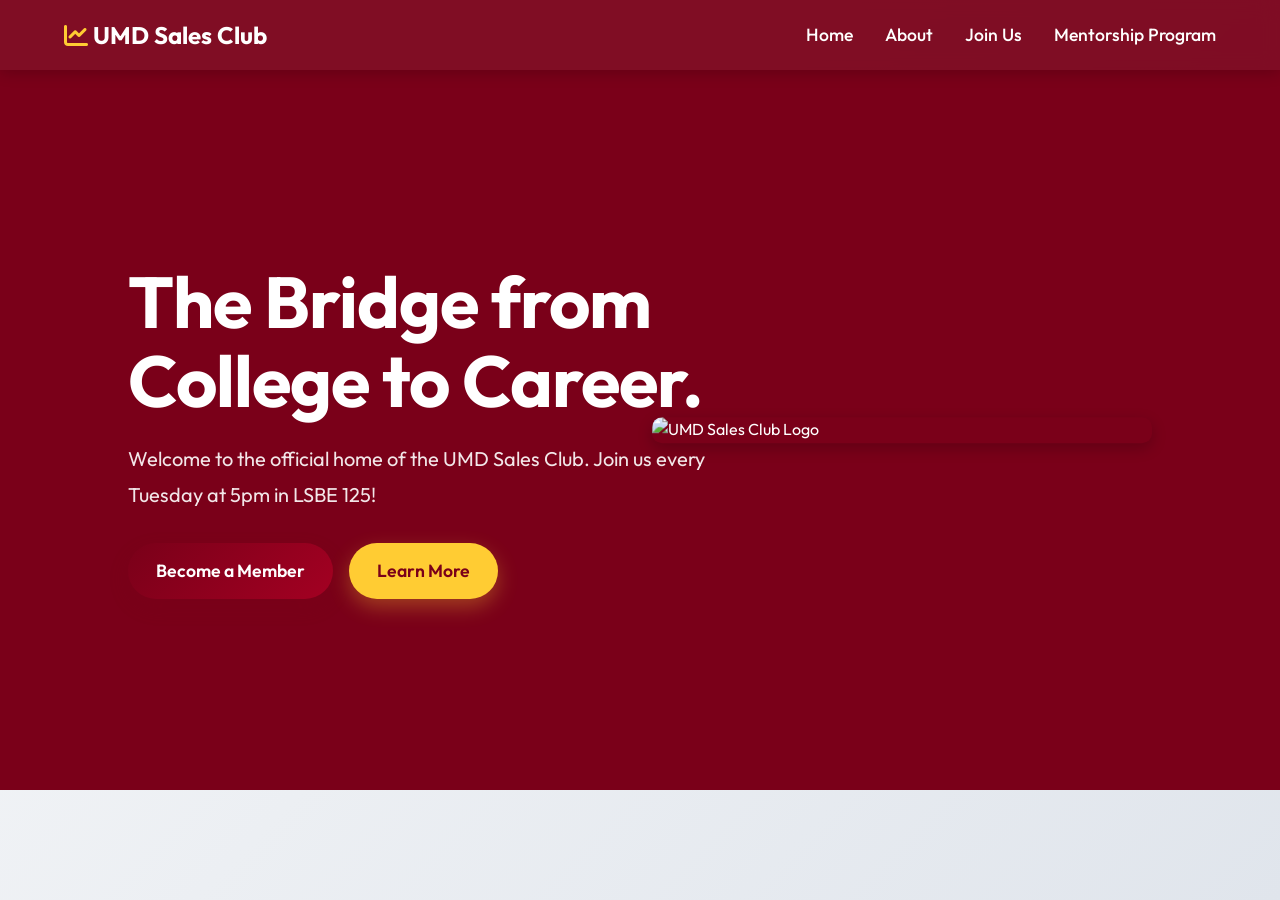
==== index.html @ 74e41758 "Add files via upload" ====
<!DOCTYPE html>
<html lang="en">

<head>
    <meta charset="UTF-8">
    <meta name="viewport" content="width=device-width, initial-scale=1.0">
    <title>UMD Sales Club | School Chapter</title>
    <!-- FontAwesome for Icons -->
    <link rel="stylesheet" href="https://cdnjs.cloudflare.com/ajax/libs/font-awesome/6.4.0/css/all.min.css">
    <link rel="stylesheet" href="style.css">
</head>

<body>

    <nav class="navbar">
        <div class="logo"><i class="fa-solid fa-chart-line"></i><span>UMD Sales Club</span></div>
        <ul class="nav-links">
            <li><a href="index.html">Home</a></li>
            <li><a href="about.html">About</a></li>
            <li><a href="contact.html">Join Us</a></li>
            <li><a href="Mentorship.html">Mentorship Program</a></li>
        </ul>
    </nav>

    <main>
        <header id="home" class="hero">
            <div class="hero-content">
                <h1>The Bridge from College to Career.</h1>
                <p>Welcome to the official home of the UMD Sales Club. Join us every Tuesday at 5pm in LSBE 125!</p>
                <div class="hero-buttons">
                    <a href="contact.html" class="btn btn-primary">Become a Member</a>
                    <a href="#about" class="btn btn-secondary">Learn More</a>
                </div>
            </div>
            <img src="Images/Sales Club Logo.jpg" alt="UMD Sales Club Logo" class="hero-logo">
        </header>
---- style.css ----
/* =========================================
   Global & Base Styles
========================================= */

@import url('https://fonts.googleapis.com/css2?family=Outfit:wght@400;500;600;700&display=swap');

:root {
    --umd-maroon: #7A0019;
    --umd-gold: #FFCC33;
    --text-dark: #333333;
    --text-light: #f8f9fa;
    --bg-light: #f8f9fa;
    --bg-gradient: linear-gradient(135deg, #f8f9fa 0%, #e0e5ec 100%);
    --card-bg: rgba(255, 255, 255, 0.7);
}

* {
    margin: 0;
    padding: 0;
    box-sizing: border-box;
    font-family: 'Outfit', sans-serif;
}

body {
    line-height: 1.6;
    color: var(--text-dark);
    background: var(--bg-gradient);
    min-height: 100vh;
    scroll-behavior: smooth;
    display: flex;
    flex-direction: column;
}

main {
    flex-grow: 1;
}

/* Link Styling */
a {
    color: var(--umd-maroon);
    text-decoration: none;
    transition: color 0.3s, transform 0.3s;
}

a:hover {
    color: var(--umd-gold);
}

/* =========================================
   Typography
========================================= */

h1, h2, h3, h4, h5, h6 {
    color: var(--umd-maroon);
    line-height: 1.2;
    margin-bottom: 1rem;
}

h2 {
    font-size: 2.5rem;
    font-weight: 700;
    text-align: center;
    margin-bottom: 2rem;
    letter-spacing: -0.5px;
}

/* =========================================
   Utility Classes
========================================= */

.glassmorphism {
    background: var(--card-bg);
    backdrop-filter: blur(20px);
    -webkit-backdrop-filter: blur(20px);
    border: 1px solid rgba(255, 255, 255, 0.6);
    border-radius: 20px;
    box-shadow: 0 15px 35px rgba(122, 0, 25, 0.05);
}

/* =========================================
   Navbar
========================================= */

.navbar {
    display: flex;
    justify-content: space-between;
    align-items: center;
    padding: 1rem 5%;
    background: rgba(122, 0, 25, 0.95);
    backdrop-filter: blur(10px);
    -webkit-backdrop-filter: blur(10px);
    box-shadow: 0 2px 15px rgba(0, 0, 0, 0.2);
    position: sticky;
    top: 0;
    z-index: 1000;
}

.logo {
    font-size: 1.5rem;
    font-weight: 700;
    color: var(--umd-gold);
}

.logo span {
    color: #fff;
    margin-left: 5px;
}

.nav-links {
    display: flex;
    list-style: none;
}

.nav-links li a {
    color: #fff;
    margin-left: 2rem;
    font-weight: 500;
    font-size: 1.1rem;
    position: relative;
    padding: 5px 0;
}

.nav-links li a::after {
    content: '';
    position: absolute;
    width: 0;
    height: 2px;
    bottom: 0;
    left: 0;
    background-color: var(--umd-gold);
    transition: width 0.3s ease;
}

.nav-links li a:hover {
    color: var(--umd-gold);
}

.nav-links li a:hover::after {
    width: 100%;
}

/* =========================================
   Buttons
========================================= */

.btn, .contact-btn, .social-btn {
    display: inline-flex;
    align-items: center;
    justify-content: center;
    gap: 12px;
    padding: 14px 28px;
    border-radius: 30px;
    text-decoration: none;
    font-weight: 600;
    font-size: 1.1rem;
    transition: all 0.4s cubic-bezier(0.175, 0.885, 0.32, 1.275);
    cursor: pointer;
    border: none;
}

.btn-primary, .primary-gradient {
    background: linear-gradient(135deg, #7A0019 0%, #a30022 100%);
    color: white !important;
    box-shadow: 0 8px 20px rgba(122, 0, 25, 0.2);
}

.btn-primary:hover, .primary-gradient:hover {
    background: linear-gradient(135deg, #a30022 0%, #7A0019 100%);
    transform: translateY(-3px) scale(1.05);
    box-shadow: 0 12px 25px rgba(122, 0, 25, 0.3);
}

.btn-secondary {
    background: var(--umd-gold);
    color: var(--umd-maroon) !important;
    box-shadow: 0 8px 20px rgba(255, 204, 51, 0.3);
}

.btn-secondary:hover {
    background: #ffdb70;
    transform: translateY(-3px) scale(1.05);
    box-shadow: 0 12px 25px rgba(255, 204, 51, 0.4);
}

/* =========================================
   Hero Section
========================================= */

.hero {
    min-height: 80vh;
    background: var(--umd-maroon);
    display: flex;
    align-items: center;
    justify-content: flex-start;
    padding: 0 10%;
    color: #fff;
    position: relative;
    overflow: hidden;
}

.hero-content {
    max-width: 600px;
    animation: fadeIn 1s ease-out forwards;
    z-index: 10;
}

@keyframes fadeIn {
    from { opacity: 0; transform: translateY(20px); }
    to { opacity: 1; transform: translateY(0); }
}

.hero-content h1 {
    font-size: 4.5rem;
    color: #fff;
    margin-bottom: 20px;
    line-height: 1.1;
    letter-spacing: -1px;
}

.hero-content p {
    font-size: 1.25rem;
    margin-bottom: 30px;
    color: rgba(255,255,255,0.9);
    line-height: 1.8;
}

.hero-logo {
    position: absolute;
    right: 10%;
    top: 50%;
    transform: translateY(-50%);
    width: 500px;
    height: auto;
    border-radius: 10px;
    box-shadow: 0 5px 15px rgba(0,0,0,0.2);
}

.hero-buttons {
    display: flex;
    gap: 1rem;
    flex-wrap: wrap;
}

/* =========================================
   Content Sections
========================================= */

.section {
    padding: 6rem 5%;
}

.grid {
    display: grid;
    grid-template-columns: repeat(auto-fit, minmax(320px, 1fr));
    gap: 2.5rem;
    max-width: 1200px;
    margin: 0 auto;
}

.card {
    padding: 2.5rem;
    display: flex;
    flex-direction: column;
    transition: transform 0.4s cubic-bezier(0.175, 0.885, 0.32, 1.275), box-shadow 0.4s ease;
}

.card:hover {
    transform: translateY(-10px);
    box-shadow: 0 25px 45px rgba(122, 0, 25, 0.12);
}

.card h3 {
    font-size: 1.8rem;
    color: var(--umd-maroon);
    margin-bottom: 1rem;
}

.card p {
    color: var(--text-dark);
    margin-bottom: 1.5rem;
    flex-grow: 1;
}

.card ul {
    list-style-position: inside;
    margin-bottom: 1.5rem;
    color: var(--text-dark);
    flex-grow: 1;
}

.card ul li {
    margin-bottom: 0.5rem;
}

.card img {
    width: 100%;
    height: auto;
    border-radius: 12px;
    box-shadow: 0 5px 15px rgba(0,0,0,0.1);
    margin-bottom: 1.5rem;
    transition: transform 0.3s;
}

.card iframe,
.card .responsive-video {
    width: 100%;
    max-width: 100%;
    aspect-ratio: 16 / 9;
    border-radius: 12px;
    margin-bottom: 1.5rem;
}

.card img:last-child {
    margin-bottom: 0;
}

.card img:hover {
    transform: scale(1.03);
}

/* =========================================
   Call To Action (CTA)
========================================= */

.cta {
    background: linear-gradient(135deg, #7A0019 0%, #a30022 100%);
    padding: 6rem 10%;
    text-align: center;
    color: #fff;
    box-shadow: 0 -10px 30px rgba(0,0,0,0.1);
}

.cta h2 {
    color: var(--umd-gold);
}

.cta p {
    font-size: 1.2rem;
    margin-bottom: 2.5rem;
    color: rgba(255,255,255,0.9);
    max-width: 600px;
    margin-left: auto;
    margin-right: auto;
}

/* =========================================
   Footer
========================================= */

footer {
    background: #1a1a1a;
    color: #fff;
    text-align: center;
    padding: 2.5rem;
    font-size: 1rem;
}

footer p {
    opacity: 0.8;
}

/* =========================================
   Contact Page Specific
========================================= */

.contact-section {
    padding: 6rem 5%;
    text-align: center;
}

.contact-header {
    margin-bottom: 4rem;
}

.contact-title {
    font-size: 3.5rem;
    color: var(--umd-maroon);
}

.contact-subtitle {
    font-size: 1.25rem;
    color: var(--text-dark);
    max-width: 600px;
    margin: 0 auto;
}

.contact-grid {
    display: grid;
    grid-template-columns: repeat(auto-fit, minmax(320px, 1fr));
    gap: 2.5rem;
    max-width: 1000px;
    margin: 0 auto;
}

.contact-card {
    padding: 3rem 2.5rem;
    display: flex;
    flex-direction: column;
    align-items: center;
    transition: transform 0.4s cubic-bezier(0.175, 0.885, 0.32, 1.275), box-shadow 0.4s ease;
}

.contact-card:hover {
    transform: translateY(-10px);
    box-shadow: 0 25px 45px rgba(122, 0, 25, 0.12);
}

.card-icon {
    font-size: 2.5rem;
    color: var(--umd-gold);
    margin-bottom: 1.5rem;
    background: var(--umd-maroon);
    width: 80px;
    height: 80px;
    line-height: 80px;
    border-radius: 50%;
    display: flex;
    align-items: center;
    justify-content: center;
    box-shadow: 0 10px 20px rgba(122, 0, 25, 0.2);
}

.social-links-list {
    list-style: none;
    padding: 0;
    width: 100%;
    display: flex;
    flex-direction: column;
    gap: 1rem;
    margin: 0;
}

.linkedin-btn {
    background-color: #0077b5;
    color: white !important;
    box-shadow: 0 6px 15px rgba(0, 119, 181, 0.2);
}

.linkedin-btn:hover {
    background-color: #005582;
    transform: translateY(-3px) scale(1.05);
    box-shadow: 0 10px 20px rgba(0, 119, 181, 0.3);
}

.instagram-btn {
    background: linear-gradient(45deg, #f09433 0%, #e6683c 25%, #dc2743 50%, #cc2366 75%, #bc1888 100%);
    color: white !important;
    box-shadow: 0 6px 15px rgba(220, 39, 67, 0.2);
}

.instagram-btn:hover {
    filter: brightness(1.1);
    transform: translateY(-3px) scale(1.05);
    box-shadow: 0 10px 20px rgba(220, 39, 67, 0.3);
}
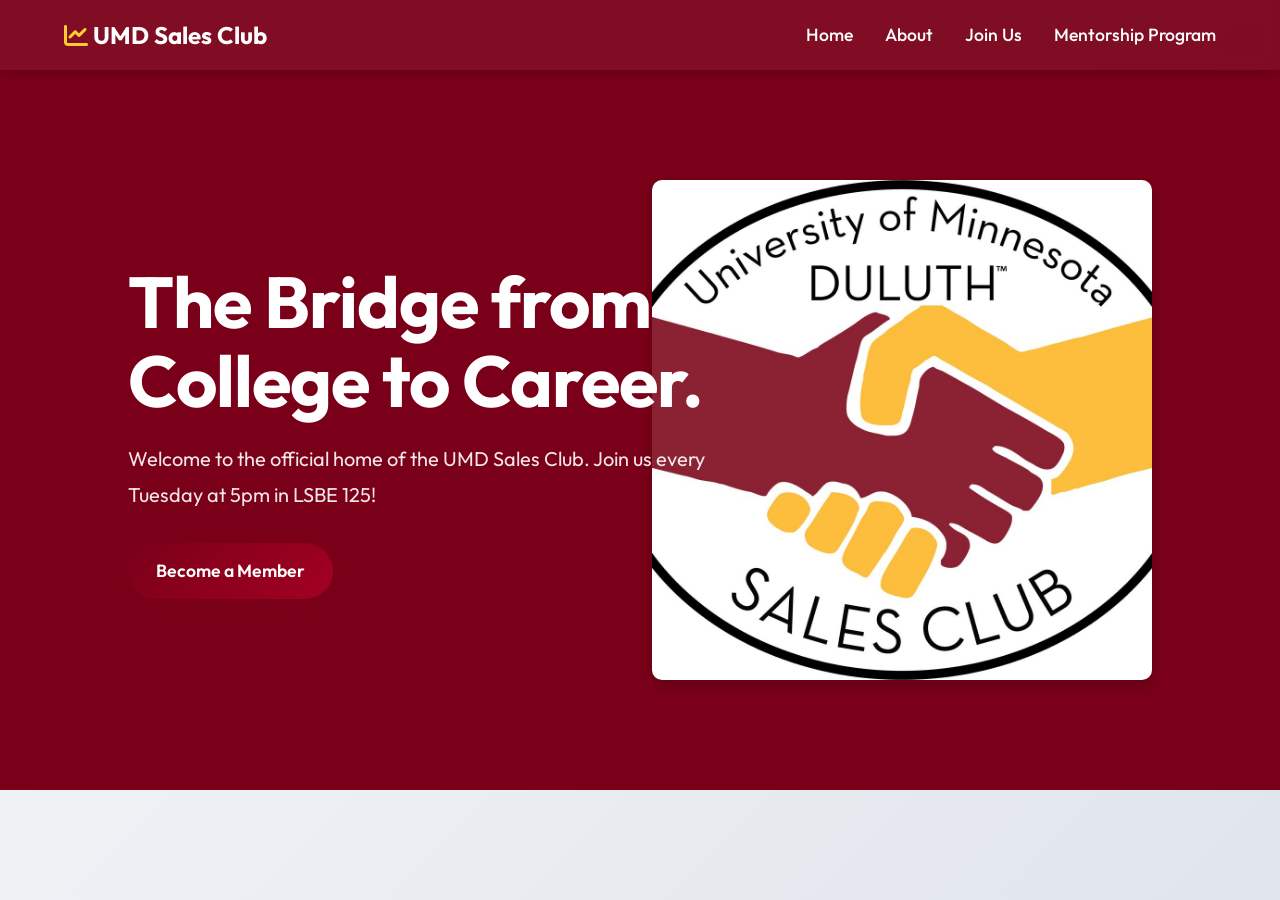
==== commit 0633c1c5: "Update index.html" ====
--- a/index.html
+++ b/index.html
@@ -29,10 +29,9 @@
                 <p>Welcome to the official home of the UMD Sales Club. Join us every Tuesday at 5pm in LSBE 125!</p>
                 <div class="hero-buttons">
                     <a href="contact.html" class="btn btn-primary">Become a Member</a>
-                    <a href="#about" class="btn btn-secondary">Learn More</a>
                 </div>
             </div>
             <img src="Images/Sales Club Logo.jpg" alt="UMD Sales Club Logo" class="hero-logo">
         </header>
 
-       +       
--- a/style.css
+++ b/style.css
@@ -452,4 +452,4 @@
     filter: brightness(1.1);
     transform: translateY(-3px) scale(1.05);
     box-shadow: 0 10px 20px rgba(220, 39, 67, 0.3);
-}+}
